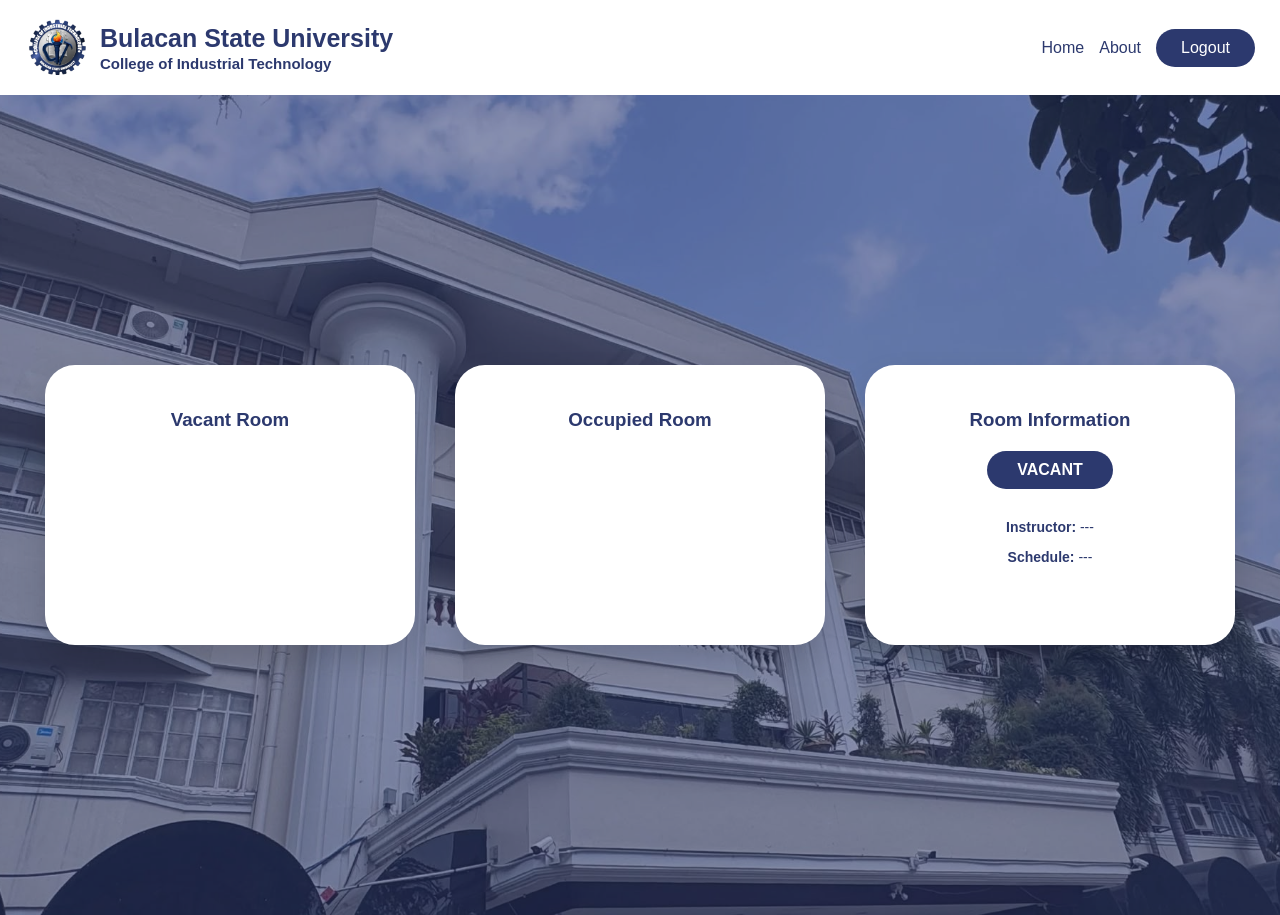
==== home.html @ 998c6cfa "Add files via upload" ====
<!DOCTYPE html>
<html lang="en">
<head>
    <meta charset="UTF-8">
    <meta name="viewport" content="width=device-width, initial-scale=1.0">
    <title>Academic Room Management System</title>
    <link rel="stylesheet" href="homestyle.css"/>
    <link rel="stylesheet" href="dashboardoverride.css"/>
    <link rel="icon" href="CIT LOGO.png" type="image/x-icon">
</head>
<body>
    <nav> 
        <div class="university-container">
            <img src="CIT LOGO.png" width="65px" alt="Logo"/>
            <div class="university-titles">
                <h2 class="university-title">Bulacan State University</h2>
                <h3 class="university-titlebelow">College of Industrial Technology</h3>
            </div>
        </div>

        <div class="menu-toggle" onclick="toggleMenu()">
            <span></span>
            <span></span>
            <span></span>
        </div>

        <div class="links-container" id="navLinks">
            <a class="link" href="home.html"> Home </a>
            <a class="link" href="about.html"> About </a>
            <a class="btn-link" href="startup.html"> Logout </a>
        </div>
    </nav>

    <div class="main-container">
        <img class="main-bg-image" src="CIT Building.jpg" alt="CIT Building"/>
        <div class="overlay"></div>

        <div class="cards">
            <div class="card">
                <h3 class="card-title">Vacant Room</h3>
                <div id="vacant-list">
                    </div>
            </div>

            <div class="card">
                <h3 class="card-title">Occupied Room</h3>
                <div id="occupied-list">
                    </div>
            </div>

            <div class="card">
                <h3 class="card-title">Room Information</h3>
                <span id="roomStatus" class="status vacant"> VACANT </span>
                <div class="info">
                    <p><strong>Instructor:</strong> <span id="instName">---</span></p>
                    <p><strong>Schedule:</strong> <span id="roomSched">---</span></p>
                </div>
                
                <div id="timer-section" style="display:none; margin-top:20px; border-top:1px solid #ddd; padding-top:10px;">
                    <p><strong>Time Elapsed:</strong></p>
                    <h2 id="timer-display">00:00</h2>
                    <p id="overtime-msg" style="color: crimson; font-weight: bold; display: none;"> OVERTIME ALERT</p>
                </div>
            </div>
        </div>
    </div>

    <script src="homescript.js"></script>
</body>
</html>
---- homestyle.css ----
body {
    margin: 0;
    font-family: Verdana, Geneva, Tahoma, sans-serif;
}

nav {
    background-color: #ffffff;
    padding: 15px 25px;
    display: flex;
    align-items: center;
    justify-content: space-between;
    box-shadow: 0 0 3px 1px rgba(0,0,0,0.1);
    position: relative;
}

.university-container {
    display: flex;
    align-items: center;
    gap: 10px;
}

.university-titles {
    display: flex;
    flex-direction: column;
    gap: 2px;
}

.university-title {
    margin: 0;
    color: #2c396e;
    font-size: 25px;
}

.university-titlebelow {
    margin: 0;
    color: #2c396e;
    font-size: 15px;
}

/* Links Container */
.links-container {
    display: flex;
    align-items: center; /* vertical alignment */
    gap: 15px;
}

.link {
    color: #2c396e;
    text-decoration: none;
    font-family: Verdana, Geneva, Tahoma, sans-serif;
    padding: 8px 0;
}

.link:hover {
    color: crimson;
}

.btn-link {
    background-color: #2c396e;
    padding: 10px 25px;
    border-radius: 30px;
    color: white;
    text-decoration: none;
    font-family: Verdana, Geneva, Tahoma, sans-serif;
}

.btn-link:hover {
    background-color: crimson;
    color: white;
}

/* Hamburger menu (hidden on desktop) */
.menu-toggle {
    display: none;
    flex-direction: column;
    justify-content: space-between;
    width: 28px;
    height: 22px;
    cursor: pointer;
}

.menu-toggle span {
    display: block;
    height: 3px;
    width: 100%;
    background-color: #2c396e;
    border-radius: 3px;
}

/* Main container */
.main-container {
    position: relative;
    min-height: calc(100vh - 80px);
    display: flex;
    align-items: center;
    justify-content: center;
}

.main-bg-image {
    position: absolute;
    inset: 0;
    width: 100%;
    height: 100%;
    object-fit: cover;
    object-position: center;
}

.overlay {
    position: absolute;
    inset: 0;
    background-color: rgba(44, 57, 110, 0.55);
    z-index: 1;
}

/* Cards */
.cards {
    position: relative;
    z-index: 2;
    display: flex;
    gap: 40px;
    justify-content: center;
    align-items: center;
    flex-wrap: wrap;
    padding: 40px;
}

.card {
    background: white;
    width: 320px;
    min-height: 230px;
    border-radius: 30px;
    padding: 25px;
    text-align: center;
    box-shadow: 0 15px 30px rgba(0,0,0,0.15);
}

.card h3 {
    color: #2c396e;
    margin-bottom: 20px;
}

.pill {
    display: inline-flex;
    justify-content: space-between;
    align-items: center;
    gap: 10px;
    background: #2c396e;
    color: white;
    padding: 10px 18px;
    border-radius: 30px;
    font-size: 13px;
}

.pill small {
    font-size: 11px;
}

.status {
    display: inline-block;
    padding: 10px 30px;
    border-radius: 25px;
    font-weight: bold;
    margin-bottom: 20px;
}

.status.vacant {
    background: #2c396e;
    color: white;
}

.card p {
    color: #2c396e;
    font-size: 14px;
    margin-top: 10px;
}

/* Tablet / Mobile menu */
@media (max-width: 1024px) {
    .menu-toggle {
        display: flex;
    }

    .links-container {
        display: none;
        flex-direction: column;
        position: absolute;
        top: 65px;
        right: 25px;
        background-color: #ffffff;
        border: 1px solid #2c396e;
        border-radius: 10px;
        padding: 10px;
        width: 140px;
        box-shadow: 0 5px 15px rgba(0,0,0,0.2);
        z-index: 10;
        align-items: flex-start;
    }

    .links-container.active {
        display: flex;
    }
}

/* Mobile adjustments */
@media (max-width: 768px) {
    .links-container {
        top: 60px;
        right: 15px;
    }

    .cards {
        flex-direction: column;
        gap: 20px;
        padding: 20px;
    }

    .card {
        width: 100%;
        max-width: 300px;
        padding: 18px;
    }

    .pill {
        font-size: 11px;
        padding: 6px 14px;
    }

    .pill small {
        font-size: 10px;
    }

    .status {
        padding: 6px 20px;
    }

    .card p {
        font-size: 12px;
    }
}
---- dashboardoverride.css ----
/* Force dashboard cards to show above the background overlay */
.overlay{
    z-index: 0 !important;
}

.cards,
.card{
    position: relative !important;
    z-index: 3 !important;
}

/* Move content to the upper part of the card */
.card{
    justify-content: flex-start !important;
}
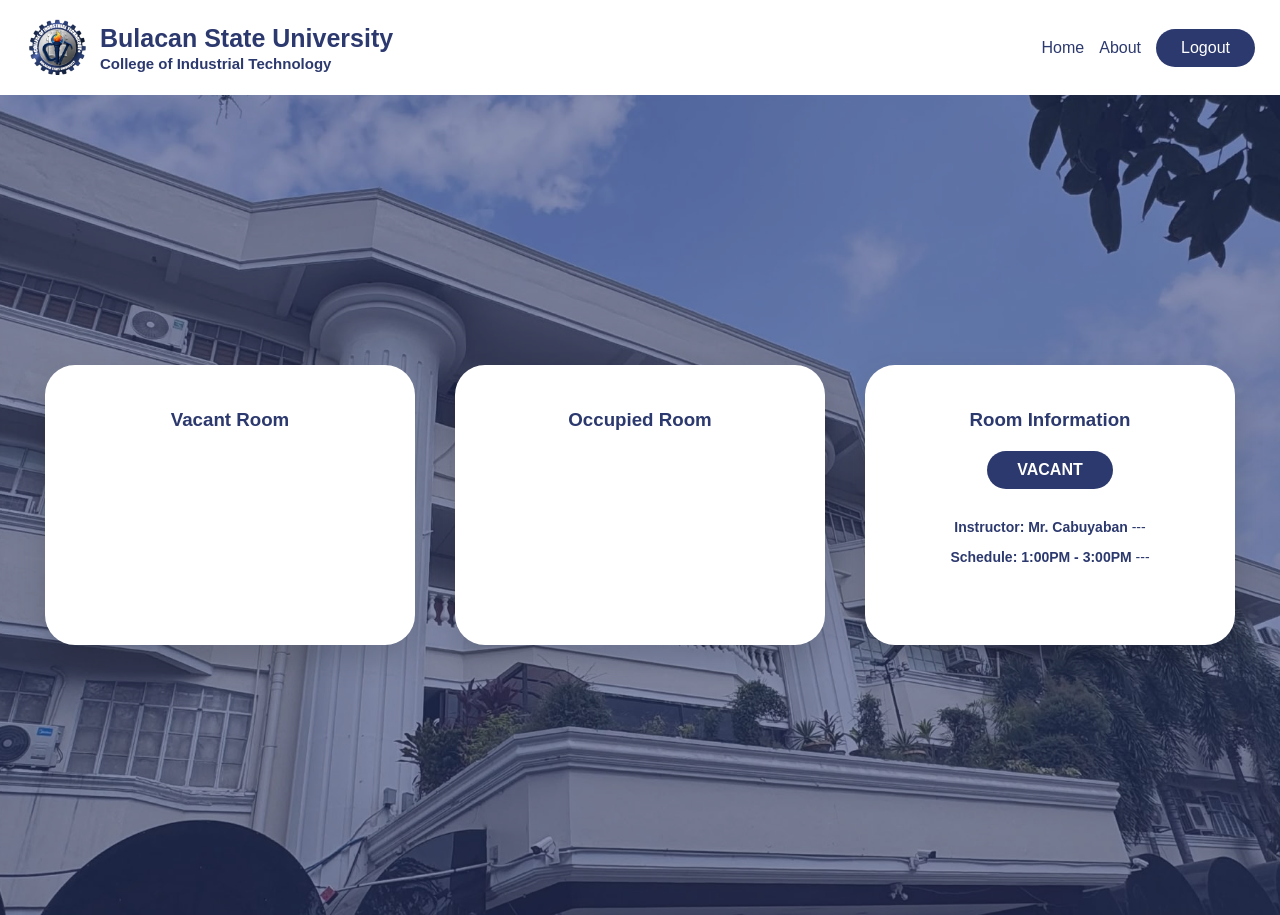
==== commit 12b9a759: "Update home.html" ====
--- a/home.html
+++ b/home.html
@@ -27,7 +27,7 @@
         <div class="links-container" id="navLinks">
             <a class="link" href="home.html"> Home </a>
             <a class="link" href="about.html"> About </a>
-            <a class="btn-link" href="startup.html"> Logout </a>
+            <a class="btn-link" href="index.html"> Logout </a>
         </div>
     </nav>
 
@@ -52,8 +52,8 @@
                 <h3 class="card-title">Room Information</h3>
                 <span id="roomStatus" class="status vacant"> VACANT </span>
                 <div class="info">
-                    <p><strong>Instructor:</strong> <span id="instName">---</span></p>
-                    <p><strong>Schedule:</strong> <span id="roomSched">---</span></p>
+                    <p><strong>Instructor: Mr. Cabuyaban </strong> <span id="instName">---</span></p>
+                    <p><strong>Schedule: 1:00PM - 3:00PM</strong> <span id="roomSched">---</span></p>
                 </div>
                 
                 <div id="timer-section" style="display:none; margin-top:20px; border-top:1px solid #ddd; padding-top:10px;">
@@ -67,4 +67,4 @@
 
     <script src="homescript.js"></script>
 </body>
-</html>+</html>
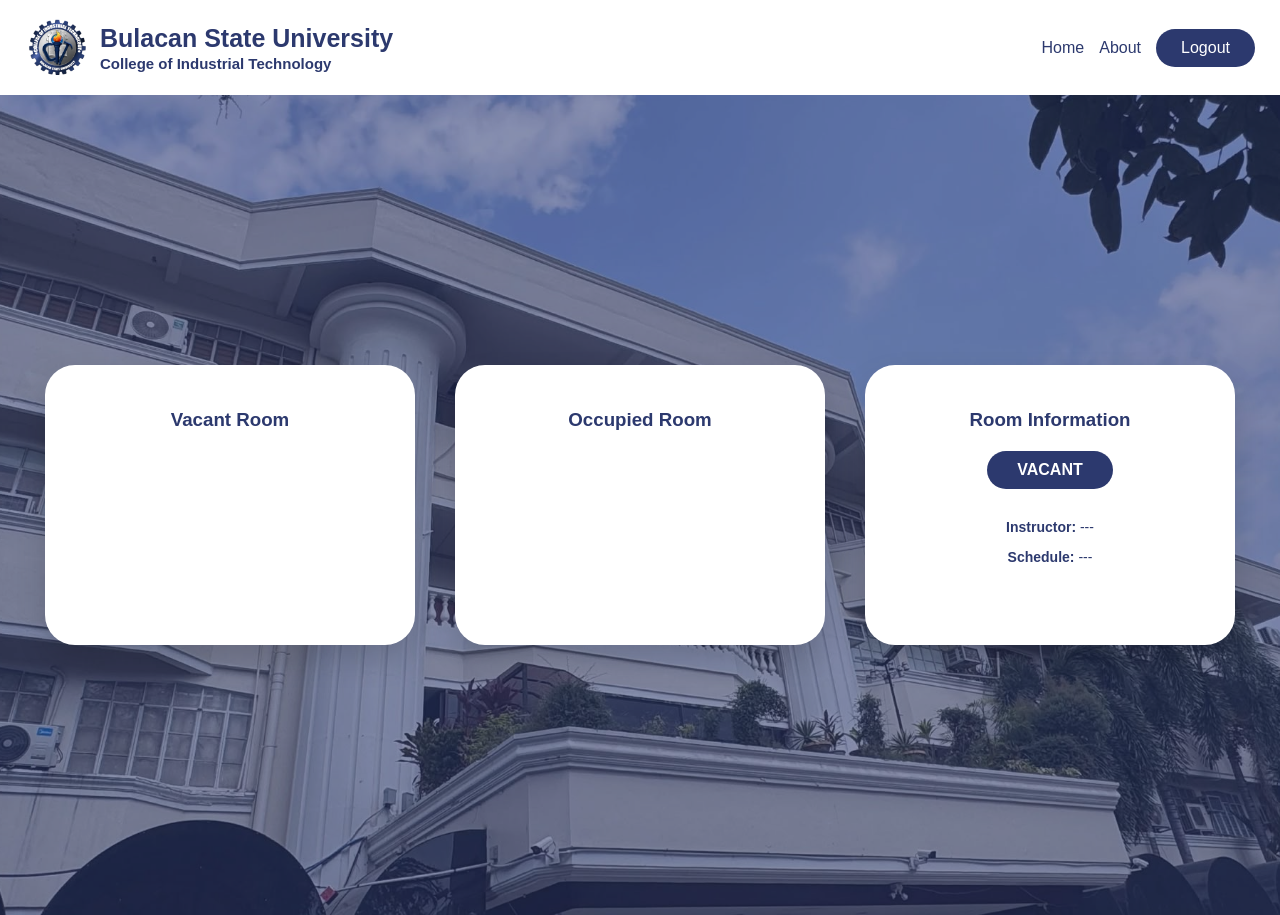
==== commit 3c377916: "Update home.html" ====
--- a/home.html
+++ b/home.html
@@ -52,8 +52,8 @@
                 <h3 class="card-title">Room Information</h3>
                 <span id="roomStatus" class="status vacant"> VACANT </span>
                 <div class="info">
-                    <p><strong>Instructor: Mr. Cabuyaban </strong> <span id="instName">---</span></p>
-                    <p><strong>Schedule: 1:00PM - 3:00PM</strong> <span id="roomSched">---</span></p>
+                    <p><strong>Instructor: </strong> <span id="instName">---</span></p>
+                    <p><strong>Schedule: </strong> <span id="roomSched">---</span></p>
                 </div>
                 
                 <div id="timer-section" style="display:none; margin-top:20px; border-top:1px solid #ddd; padding-top:10px;">
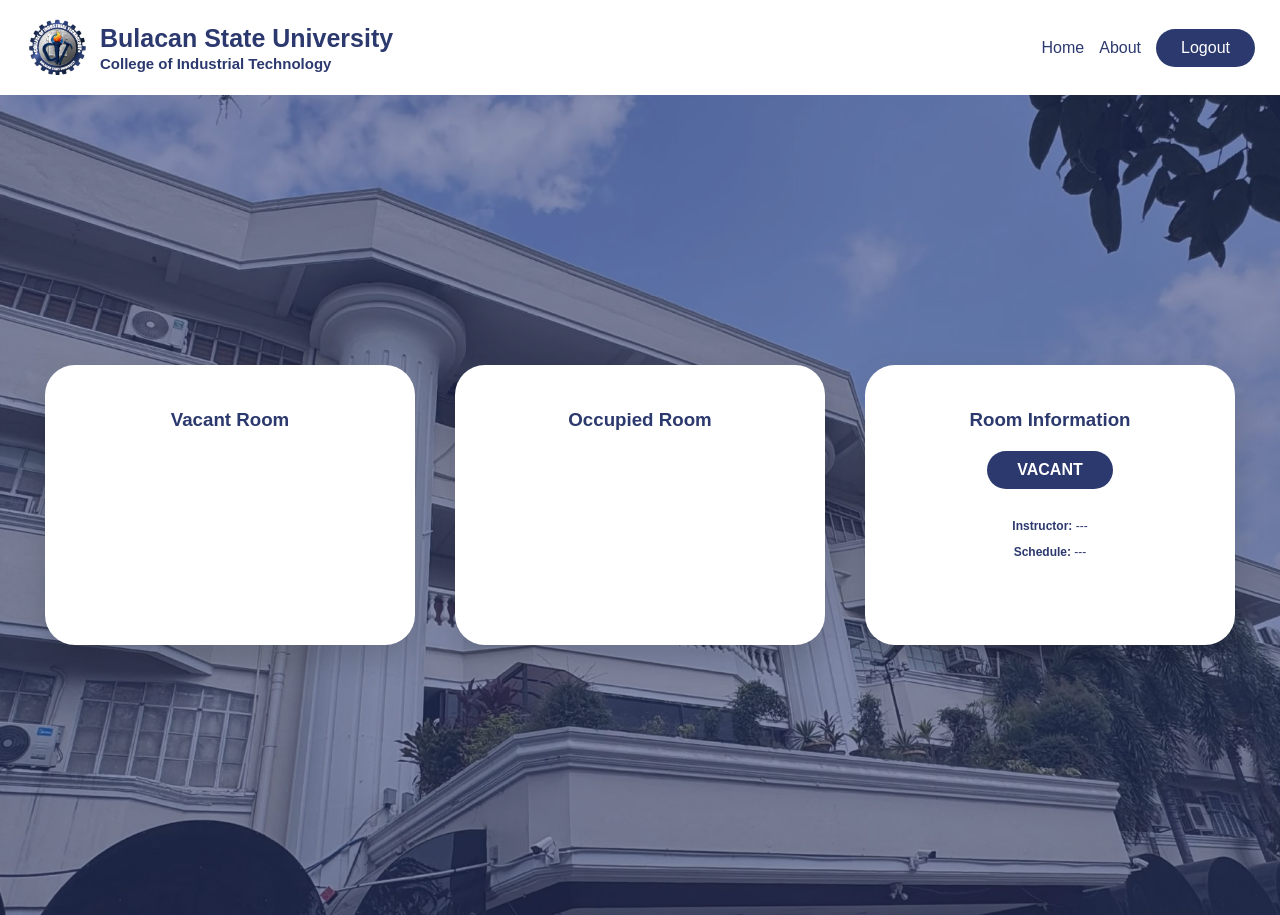
==== commit 5835fd9a: "Update home.html" ====
--- a/home.html
+++ b/home.html
@@ -52,8 +52,8 @@
                 <h3 class="card-title">Room Information</h3>
                 <span id="roomStatus" class="status vacant"> VACANT </span>
                 <div class="info">
-                    <p><strong>Instructor: </strong> <span id="instName">---</span></p>
-                    <p><strong>Schedule: </strong> <span id="roomSched">---</span></p>
+                    <p><strong>Instructor:</strong> <span id="instName">---</span></p>
+                    <p><strong>Schedule:</strong> <span id="roomSched">---</span></p>
                 </div>
                 
                 <div id="timer-section" style="display:none; margin-top:20px; border-top:1px solid #ddd; padding-top:10px;">
@@ -68,3 +68,7 @@
     <script src="homescript.js"></script>
 </body>
 </html>
+
+    <script src="homescript.js"></script>
+</body>
+</html>
--- a/homestyle.css
+++ b/homestyle.css
@@ -237,3 +237,9 @@
         font-size: 12px;
     }
 }
+
+
+    .card p {
+        font-size: 12px;
+    }
+}
